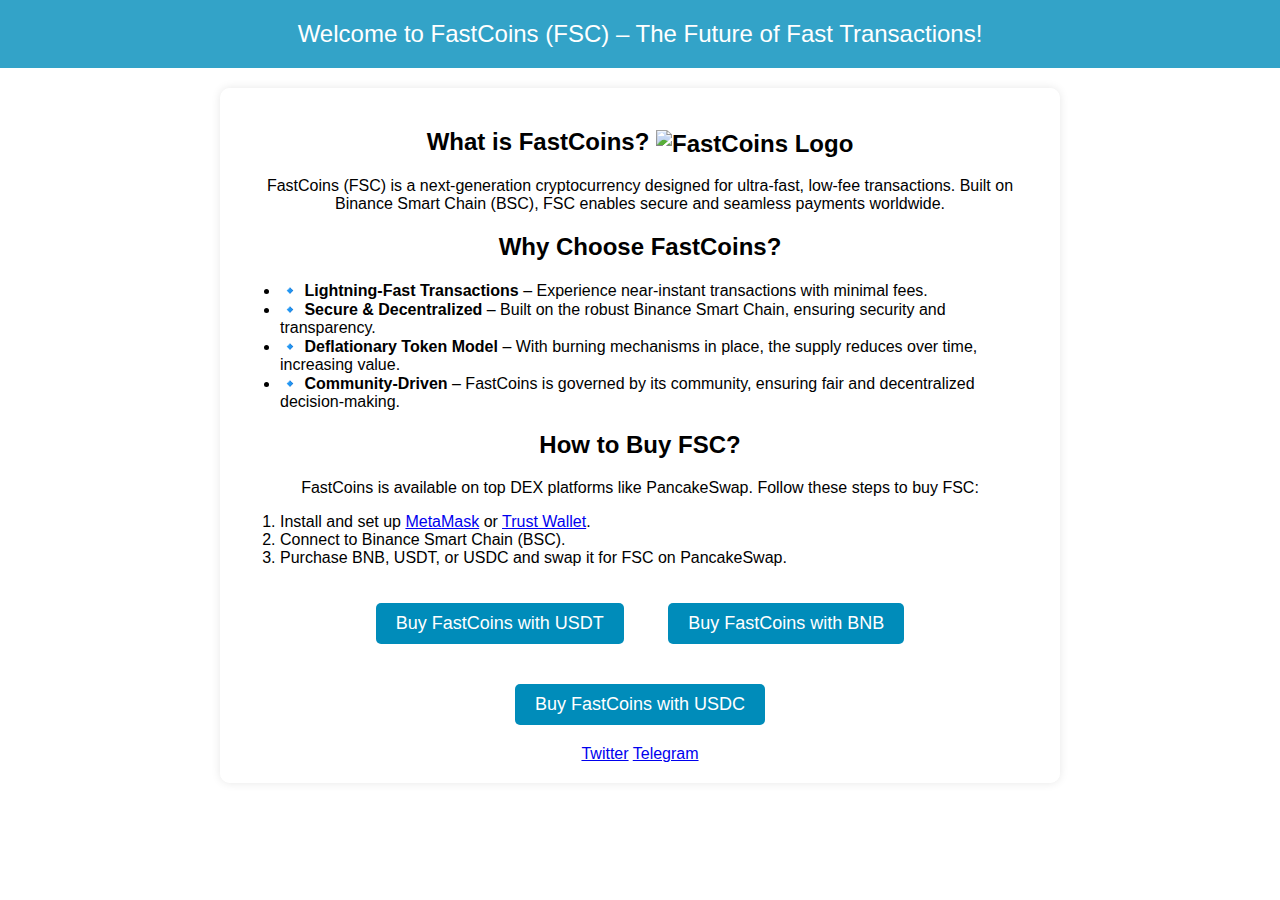
==== index.html @ 0fcd6675 "Update index.html" ====
<!DOCTYPE html>
<html lang="en">
<head>
    <meta charset="UTF-8">
    <meta name="viewport" content="width=device-width, initial-scale=1.0">
    <title>FastCoins (FSC) - The Future of Fast Transactions</title>
    <link rel="icon" type="image/png" href="https://raw.githubusercontent.com/FastCoinsINFO/fastcoins-site/main/logo.png">
    <style>
        body {
            font-family: Arial, sans-serif;
            text-align: center;
            margin: 0;
            padding: 0;
            background: url('https://raw.githubusercontent.com/FastCoinsINFO/fastcoins-site/main/logo.png') no-repeat center center fixed;
            background-size: cover;
            color: white;
        }
        header {
            background: rgba(0, 140, 186, 0.8);
            color: white;
            padding: 20px;
            font-size: 24px;
        }
        .container {
            max-width: 800px;
            margin: 20px auto;
            background: rgba(255, 255, 255, 0.9);
            padding: 20px;
            border-radius: 10px;
            box-shadow: 0 0 10px rgba(0, 0, 0, 0.1);
            color: black;
        }
        .button {
            display: inline-block;
            padding: 10px 20px;
            margin: 20px;
            color: white;
            background: #008CBA;
            text-decoration: none;
            border-radius: 5px;
            font-size: 18px;
        }
        .button:hover {
            background: #005f73;
        }
        .logo {
            height: 24px;
            vertical-align: middle;
        }
    </style>
</head>
<body>
    <header>
        Welcome to FastCoins (FSC) – The Future of Fast Transactions!
    </header>
    <div class="container">
        <h2>What is FastCoins? <img src="https://raw.githubusercontent.com/FastCoinsINFO/fastcoins-site/main/logo.png" class="logo" alt="FastCoins Logo"></h2>
        <p>FastCoins (FSC) is a next-generation cryptocurrency designed for ultra-fast, low-fee transactions. Built on Binance Smart Chain (BSC), FSC enables secure and seamless payments worldwide.</p>
        
           <h2>Why Choose FastCoins?</h2>
    <ul style="text-align: left;">
        <li><strong>🔹 Lightning-Fast Transactions</strong> – Experience near-instant transactions with minimal fees.</li>
        <li><strong>🔹 Secure & Decentralized</strong> – Built on the robust Binance Smart Chain, ensuring security and transparency.</li>
        <li><strong>🔹 Deflationary Token Model</strong> – With burning mechanisms in place, the supply reduces over time, increasing value.</li>
        <li><strong>🔹 Community-Driven</strong> – FastCoins is governed by its community, ensuring fair and decentralized decision-making.</li>
    </ul>
    
    <h2>How to Buy FSC?</h2>
    <p>FastCoins is available on top DEX platforms like PancakeSwap. Follow these steps to buy FSC:</p>
    <ol style="text-align: left;">
        <li>Install and set up <a href="https://metamask.io/" target="_blank">MetaMask</a> or <a href="https://trustwallet.com/" target="_blank">Trust Wallet</a>.</li>
        <li>Connect to Binance Smart Chain (BSC).</li>
        <li>Purchase BNB, USDT, or USDC and swap it for FSC on PancakeSwap.</li>
    </ol>
    
    <a href="https://pancakeswap.finance/swap?outputCurrency=0x86FAC38115f2C8072357A605dfEA8D10B7a33c74&inputCurrency=0x55d398326f99059ff775485246999027b3197955" class="button" target="_blank">Buy FastCoins with USDT</a>
    <a href="https://pancakeswap.finance/swap?outputCurrency=0x86FAC38115f2C8072357A605dfEA8D10B7a33c74&inputCurrency=0xB8C77482e45F1F44dE1745F52C74426C631BDD52" class="button" target="_blank">Buy FastCoins with BNB</a>
    <a href="https://pancakeswap.finance/swap?outputCurrency=0x86FAC38115f2C8072357A605dfEA8D10B7a33c74&inputCurrency=0x8ac76a51cc950d9822d68b83fe1ad97b32cd580d" class="button" target="_blank">Buy FastCoins with USDC</a>
    
    <div class="social-links">
        <a href="https://twitter.com/Fastcoins_FCS" target="_blank">Twitter</a>
        <a href="https://t.me/fastcoins_official" target="_blank">Telegram</a>
    </div>
</div>
</body>
</html>
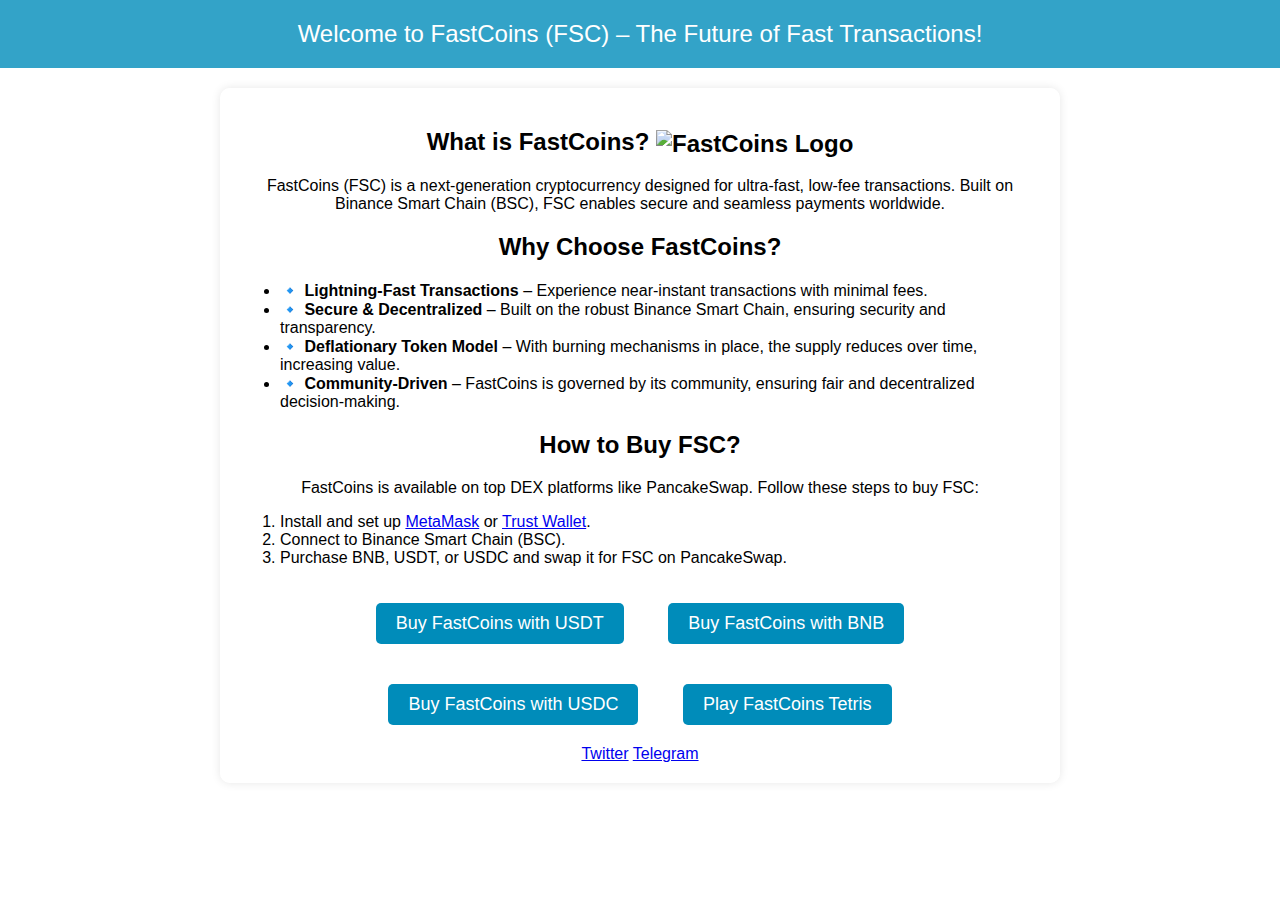
==== commit 6bf45dda: "Update index.html" ====
--- a/index.html
+++ b/index.html
@@ -76,7 +76,8 @@
     <a href="https://pancakeswap.finance/swap?outputCurrency=0x86FAC38115f2C8072357A605dfEA8D10B7a33c74&inputCurrency=0x55d398326f99059ff775485246999027b3197955" class="button" target="_blank">Buy FastCoins with USDT</a>
     <a href="https://pancakeswap.finance/swap?outputCurrency=0x86FAC38115f2C8072357A605dfEA8D10B7a33c74&inputCurrency=0xB8C77482e45F1F44dE1745F52C74426C631BDD52" class="button" target="_blank">Buy FastCoins with BNB</a>
     <a href="https://pancakeswap.finance/swap?outputCurrency=0x86FAC38115f2C8072357A605dfEA8D10B7a33c74&inputCurrency=0x8ac76a51cc950d9822d68b83fe1ad97b32cd580d" class="button" target="_blank">Buy FastCoins with USDC</a>
-    
+    <a href="tetris.html" class="button">Play FastCoins Tetris</a>
+
     <div class="social-links">
         <a href="https://twitter.com/Fastcoins_FCS" target="_blank">Twitter</a>
         <a href="https://t.me/fastcoins_official" target="_blank">Telegram</a>
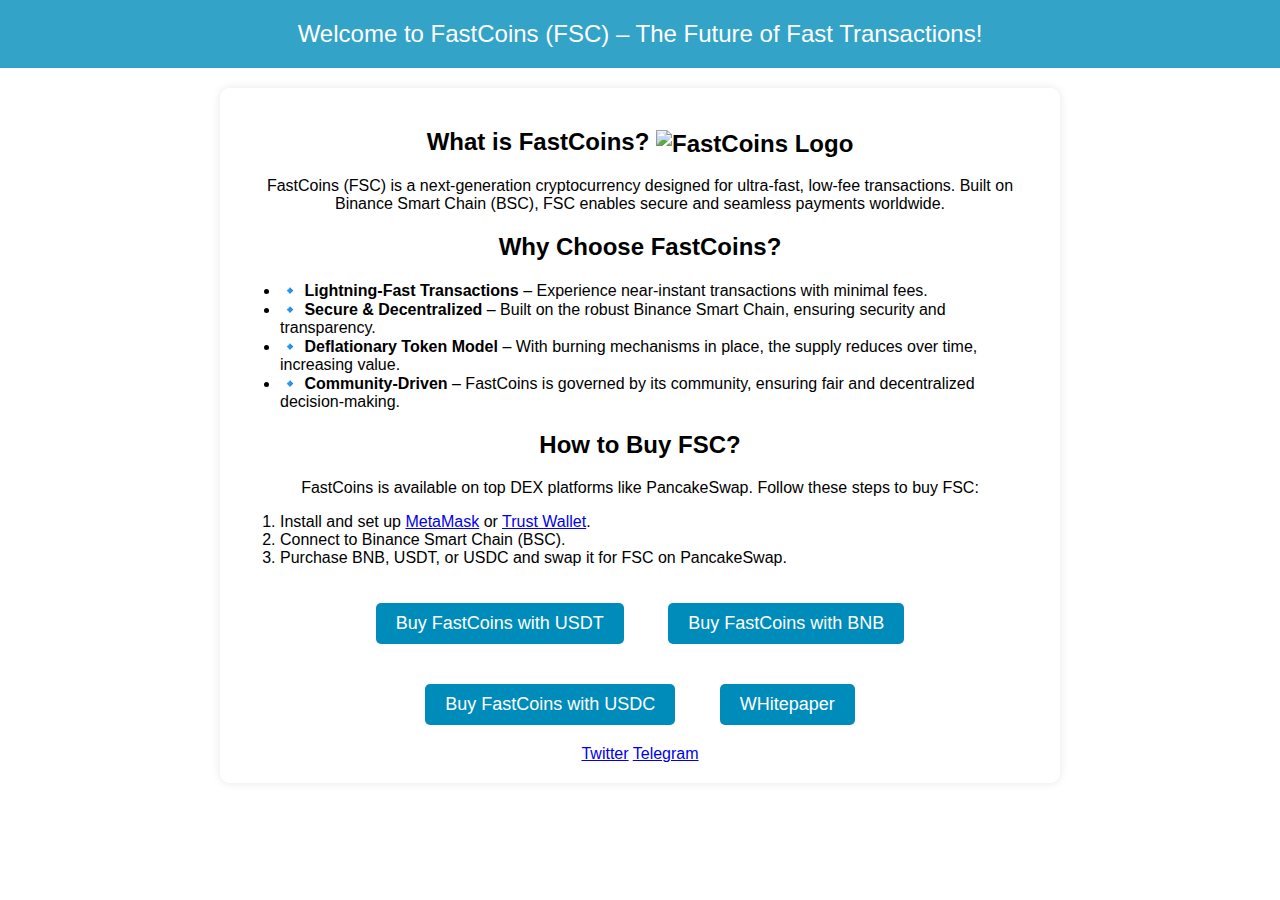
==== commit f36d89ab: "Update index.html" ====
--- a/index.html
+++ b/index.html
@@ -76,7 +76,7 @@
     <a href="https://pancakeswap.finance/swap?outputCurrency=0x86FAC38115f2C8072357A605dfEA8D10B7a33c74&inputCurrency=0x55d398326f99059ff775485246999027b3197955" class="button" target="_blank">Buy FastCoins with USDT</a>
     <a href="https://pancakeswap.finance/swap?outputCurrency=0x86FAC38115f2C8072357A605dfEA8D10B7a33c74&inputCurrency=0xB8C77482e45F1F44dE1745F52C74426C631BDD52" class="button" target="_blank">Buy FastCoins with BNB</a>
     <a href="https://pancakeswap.finance/swap?outputCurrency=0x86FAC38115f2C8072357A605dfEA8D10B7a33c74&inputCurrency=0x8ac76a51cc950d9822d68b83fe1ad97b32cd580d" class="button" target="_blank">Buy FastCoins with USDC</a>
-    <a href="tetris.html" class="button">Play FastCoins Tetris</a>
+    <a href="FastCoins_Whitepaper.pdf" class="button">WHitepaper</a>
 
     <div class="social-links">
         <a href="https://twitter.com/Fastcoins_FCS" target="_blank">Twitter</a>
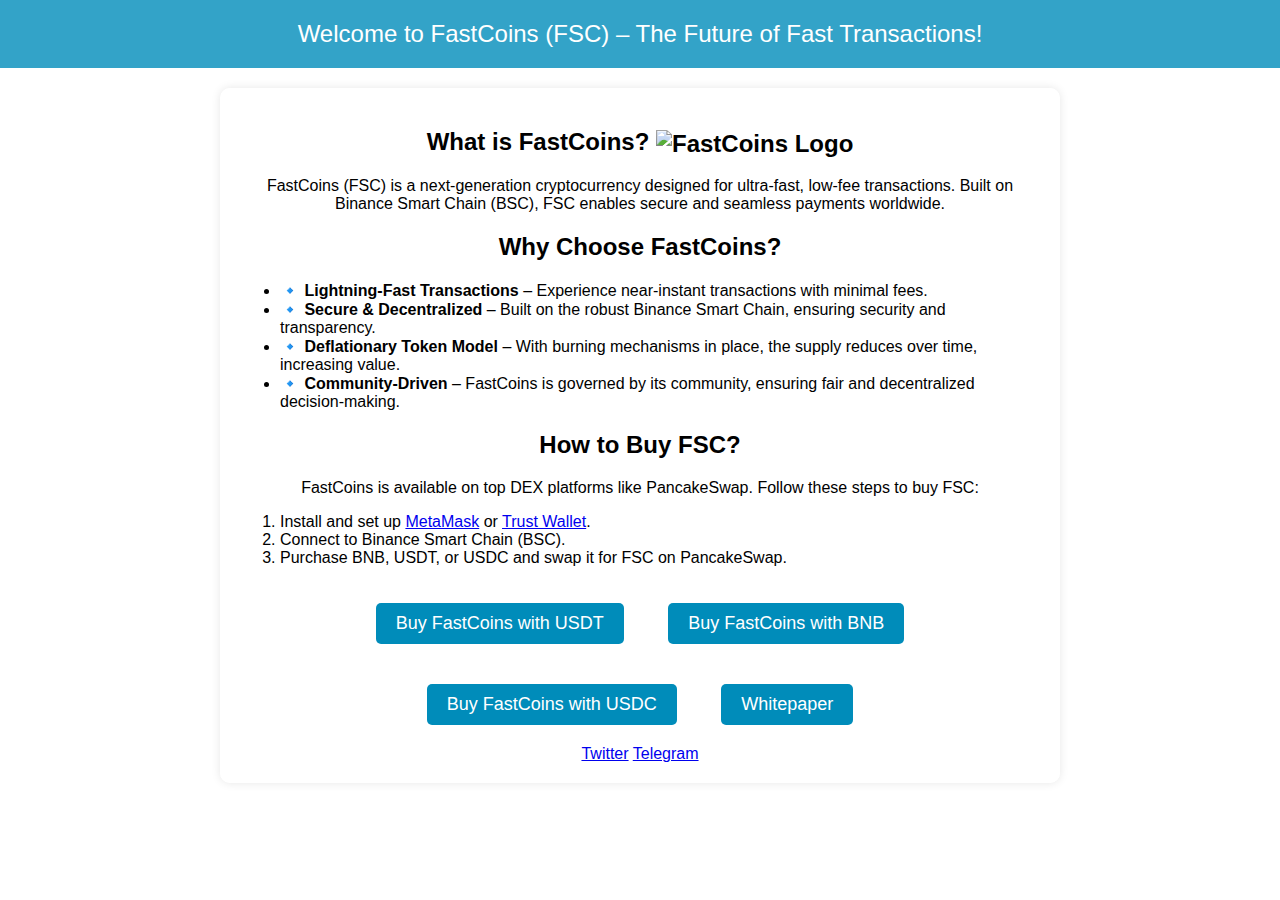
==== commit 24395a41: "Update index.html" ====
--- a/index.html
+++ b/index.html
@@ -76,7 +76,7 @@
     <a href="https://pancakeswap.finance/swap?outputCurrency=0x86FAC38115f2C8072357A605dfEA8D10B7a33c74&inputCurrency=0x55d398326f99059ff775485246999027b3197955" class="button" target="_blank">Buy FastCoins with USDT</a>
     <a href="https://pancakeswap.finance/swap?outputCurrency=0x86FAC38115f2C8072357A605dfEA8D10B7a33c74&inputCurrency=0xB8C77482e45F1F44dE1745F52C74426C631BDD52" class="button" target="_blank">Buy FastCoins with BNB</a>
     <a href="https://pancakeswap.finance/swap?outputCurrency=0x86FAC38115f2C8072357A605dfEA8D10B7a33c74&inputCurrency=0x8ac76a51cc950d9822d68b83fe1ad97b32cd580d" class="button" target="_blank">Buy FastCoins with USDC</a>
-    <a href="FastCoins_Whitepaper.pdf" class="button">WHitepaper</a>
+    <a href="FastCoins_Whitepaper.pdf" class="button">Whitepaper</a>
 
     <div class="social-links">
         <a href="https://twitter.com/Fastcoins_FCS" target="_blank">Twitter</a>
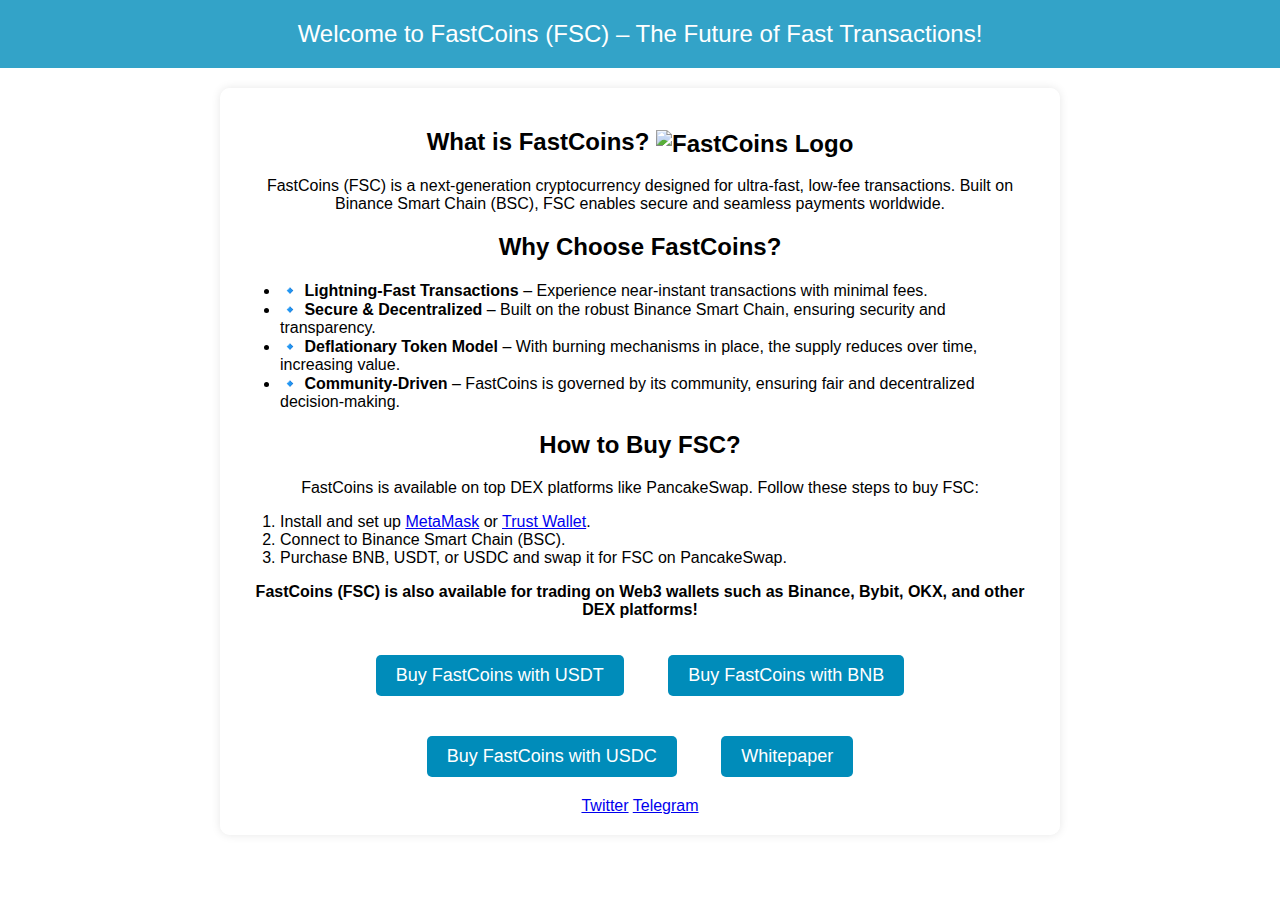
==== commit 2b6f211b: "Update index.html" ====
--- a/index.html
+++ b/index.html
@@ -57,31 +57,33 @@
         <h2>What is FastCoins? <img src="https://raw.githubusercontent.com/FastCoinsINFO/fastcoins-site/main/logo.png" class="logo" alt="FastCoins Logo"></h2>
         <p>FastCoins (FSC) is a next-generation cryptocurrency designed for ultra-fast, low-fee transactions. Built on Binance Smart Chain (BSC), FSC enables secure and seamless payments worldwide.</p>
         
-           <h2>Why Choose FastCoins?</h2>
-    <ul style="text-align: left;">
-        <li><strong>🔹 Lightning-Fast Transactions</strong> – Experience near-instant transactions with minimal fees.</li>
-        <li><strong>🔹 Secure & Decentralized</strong> – Built on the robust Binance Smart Chain, ensuring security and transparency.</li>
-        <li><strong>🔹 Deflationary Token Model</strong> – With burning mechanisms in place, the supply reduces over time, increasing value.</li>
-        <li><strong>🔹 Community-Driven</strong> – FastCoins is governed by its community, ensuring fair and decentralized decision-making.</li>
-    </ul>
-    
-    <h2>How to Buy FSC?</h2>
-    <p>FastCoins is available on top DEX platforms like PancakeSwap. Follow these steps to buy FSC:</p>
-    <ol style="text-align: left;">
-        <li>Install and set up <a href="https://metamask.io/" target="_blank">MetaMask</a> or <a href="https://trustwallet.com/" target="_blank">Trust Wallet</a>.</li>
-        <li>Connect to Binance Smart Chain (BSC).</li>
-        <li>Purchase BNB, USDT, or USDC and swap it for FSC on PancakeSwap.</li>
-    </ol>
-    
-    <a href="https://pancakeswap.finance/swap?outputCurrency=0x86FAC38115f2C8072357A605dfEA8D10B7a33c74&inputCurrency=0x55d398326f99059ff775485246999027b3197955" class="button" target="_blank">Buy FastCoins with USDT</a>
-    <a href="https://pancakeswap.finance/swap?outputCurrency=0x86FAC38115f2C8072357A605dfEA8D10B7a33c74&inputCurrency=0xB8C77482e45F1F44dE1745F52C74426C631BDD52" class="button" target="_blank">Buy FastCoins with BNB</a>
-    <a href="https://pancakeswap.finance/swap?outputCurrency=0x86FAC38115f2C8072357A605dfEA8D10B7a33c74&inputCurrency=0x8ac76a51cc950d9822d68b83fe1ad97b32cd580d" class="button" target="_blank">Buy FastCoins with USDC</a>
-    <a href="FastCoins_Whitepaper.pdf" class="button">Whitepaper</a>
+        <h2>Why Choose FastCoins?</h2>
+        <ul style="text-align: left;">
+            <li><strong>🔹 Lightning-Fast Transactions</strong> – Experience near-instant transactions with minimal fees.</li>
+            <li><strong>🔹 Secure & Decentralized</strong> – Built on the robust Binance Smart Chain, ensuring security and transparency.</li>
+            <li><strong>🔹 Deflationary Token Model</strong> – With burning mechanisms in place, the supply reduces over time, increasing value.</li>
+            <li><strong>🔹 Community-Driven</strong> – FastCoins is governed by its community, ensuring fair and decentralized decision-making.</li>
+        </ul>
+        
+        <h2>How to Buy FSC?</h2>
+        <p>FastCoins is available on top DEX platforms like PancakeSwap. Follow these steps to buy FSC:</p>
+        <ol style="text-align: left;">
+            <li>Install and set up <a href="https://metamask.io/" target="_blank">MetaMask</a> or <a href="https://trustwallet.com/" target="_blank">Trust Wallet</a>.</li>
+            <li>Connect to Binance Smart Chain (BSC).</li>
+            <li>Purchase BNB, USDT, or USDC and swap it for FSC on PancakeSwap.</li>
+        </ol>
+        
+        <p><strong>FastCoins (FSC) is also available for trading on Web3 wallets such as Binance, Bybit, OKX, and other DEX platforms!</strong></p>
+        
+        <a href="https://pancakeswap.finance/swap?outputCurrency=0x86FAC38115f2C8072357A605dfEA8D10B7a33c74&inputCurrency=0x55d398326f99059ff775485246999027b3197955" class="button" target="_blank">Buy FastCoins with USDT</a>
+        <a href="https://pancakeswap.finance/swap?outputCurrency=0x86FAC38115f2C8072357A605dfEA8D10B7a33c74&inputCurrency=0xB8C77482e45F1F44dE1745F52C74426C631BDD52" class="button" target="_blank">Buy FastCoins with BNB</a>
+        <a href="https://pancakeswap.finance/swap?outputCurrency=0x86FAC38115f2C8072357A605dfEA8D10B7a33c74&inputCurrency=0x8ac76a51cc950d9822d68b83fe1ad97b32cd580d" class="button" target="_blank">Buy FastCoins with USDC</a>
+        <a href="FastCoins_Whitepaper.pdf" class="button">Whitepaper</a>
 
-    <div class="social-links">
-        <a href="https://twitter.com/Fastcoins_FCS" target="_blank">Twitter</a>
-        <a href="https://t.me/fastcoins_official" target="_blank">Telegram</a>
+        <div class="social-links">
+            <a href="https://twitter.com/Fastcoins_FCS" target="_blank">Twitter</a>
+            <a href="https://t.me/fastcoins_official" target="_blank">Telegram</a>
+        </div>
     </div>
-</div>
 </body>
 </html>
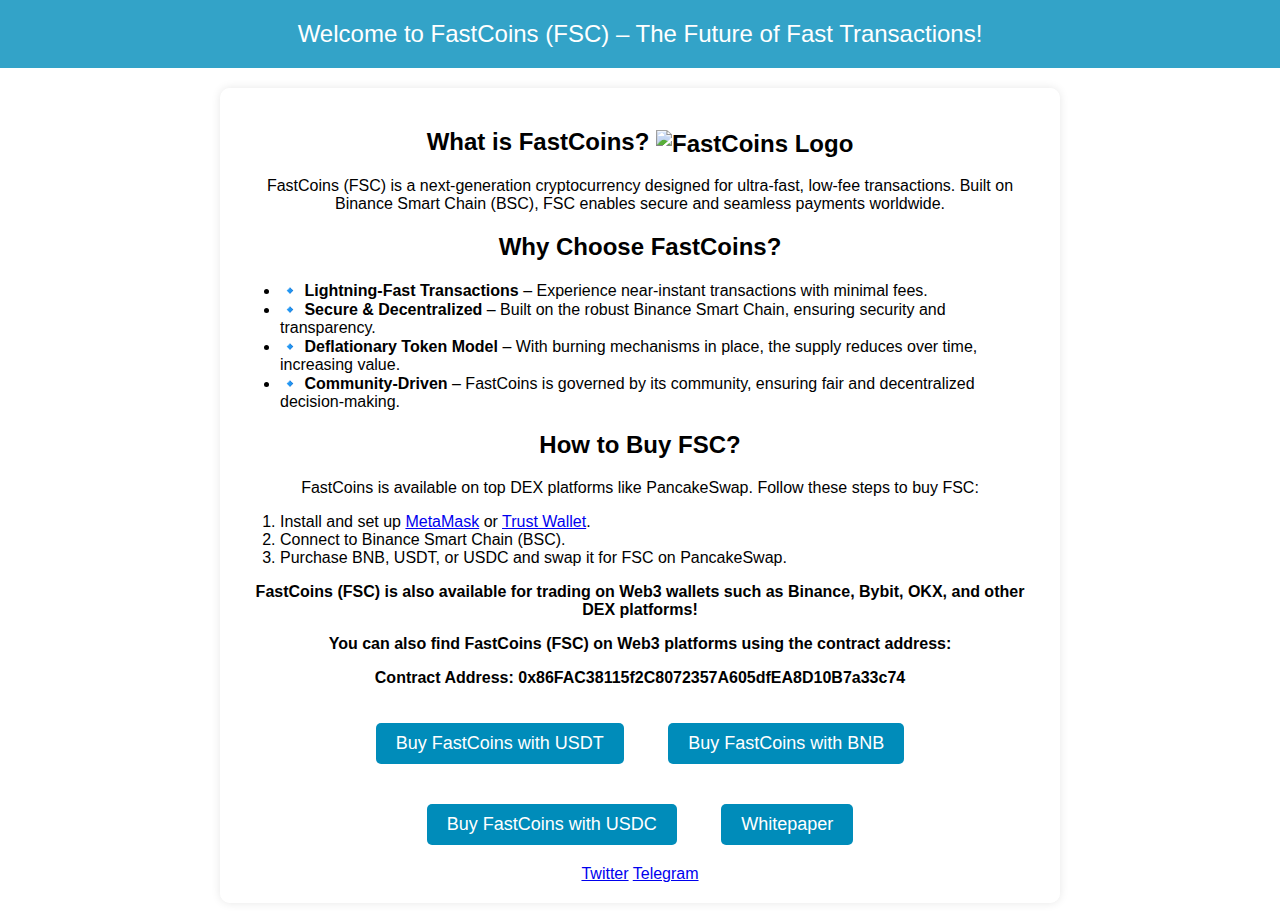
==== commit e76914dd: "Update index.html" ====
--- a/index.html
+++ b/index.html
@@ -75,6 +75,9 @@
         
         <p><strong>FastCoins (FSC) is also available for trading on Web3 wallets such as Binance, Bybit, OKX, and other DEX platforms!</strong></p>
         
+        <p><strong>You can also find FastCoins (FSC) on Web3 platforms using the contract address:</strong></p>
+        <p><strong>Contract Address: 0x86FAC38115f2C8072357A605dfEA8D10B7a33c74</strong></p>
+        
         <a href="https://pancakeswap.finance/swap?outputCurrency=0x86FAC38115f2C8072357A605dfEA8D10B7a33c74&inputCurrency=0x55d398326f99059ff775485246999027b3197955" class="button" target="_blank">Buy FastCoins with USDT</a>
         <a href="https://pancakeswap.finance/swap?outputCurrency=0x86FAC38115f2C8072357A605dfEA8D10B7a33c74&inputCurrency=0xB8C77482e45F1F44dE1745F52C74426C631BDD52" class="button" target="_blank">Buy FastCoins with BNB</a>
         <a href="https://pancakeswap.finance/swap?outputCurrency=0x86FAC38115f2C8072357A605dfEA8D10B7a33c74&inputCurrency=0x8ac76a51cc950d9822d68b83fe1ad97b32cd580d" class="button" target="_blank">Buy FastCoins with USDC</a>
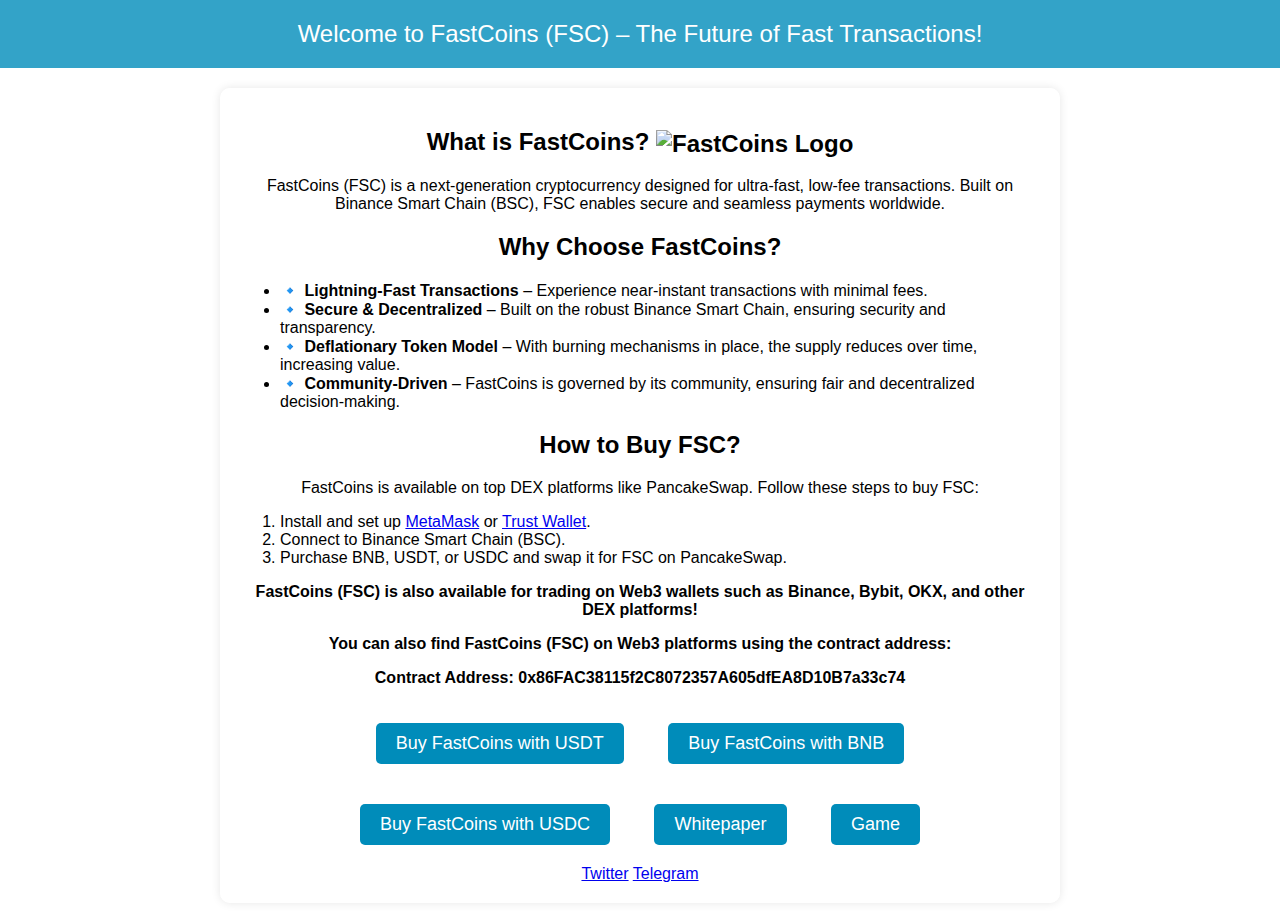
==== commit ac426fd1: "Update index.html" ====
--- a/index.html
+++ b/index.html
@@ -82,6 +82,7 @@
         <a href="https://pancakeswap.finance/swap?outputCurrency=0x86FAC38115f2C8072357A605dfEA8D10B7a33c74&inputCurrency=0xB8C77482e45F1F44dE1745F52C74426C631BDD52" class="button" target="_blank">Buy FastCoins with BNB</a>
         <a href="https://pancakeswap.finance/swap?outputCurrency=0x86FAC38115f2C8072357A605dfEA8D10B7a33c74&inputCurrency=0x8ac76a51cc950d9822d68b83fe1ad97b32cd580d" class="button" target="_blank">Buy FastCoins with USDC</a>
         <a href="FastCoins_Whitepaper.pdf" class="button">Whitepaper</a>
+        <a href="game.html" class="button">Game</a>
 
         <div class="social-links">
             <a href="https://twitter.com/Fastcoins_FCS" target="_blank">Twitter</a>
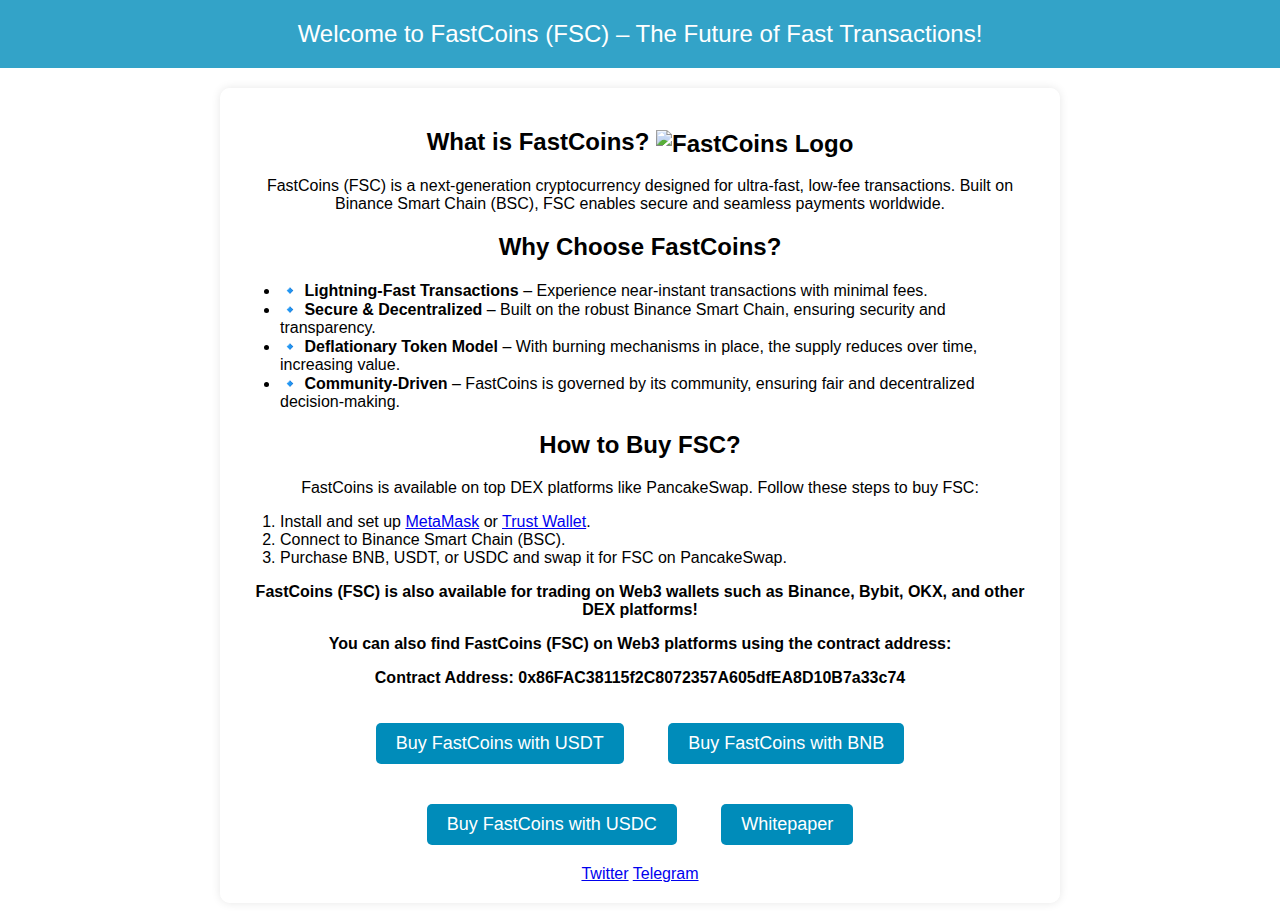
==== commit 3abd31db: "Update index.html" ====
--- a/index.html
+++ b/index.html
@@ -82,7 +82,7 @@
         <a href="https://pancakeswap.finance/swap?outputCurrency=0x86FAC38115f2C8072357A605dfEA8D10B7a33c74&inputCurrency=0xB8C77482e45F1F44dE1745F52C74426C631BDD52" class="button" target="_blank">Buy FastCoins with BNB</a>
         <a href="https://pancakeswap.finance/swap?outputCurrency=0x86FAC38115f2C8072357A605dfEA8D10B7a33c74&inputCurrency=0x8ac76a51cc950d9822d68b83fe1ad97b32cd580d" class="button" target="_blank">Buy FastCoins with USDC</a>
         <a href="FastCoins_Whitepaper.pdf" class="button">Whitepaper</a>
-        <a href="game.html" class="button">Game</a>
+    
 
         <div class="social-links">
             <a href="https://twitter.com/Fastcoins_FCS" target="_blank">Twitter</a>
